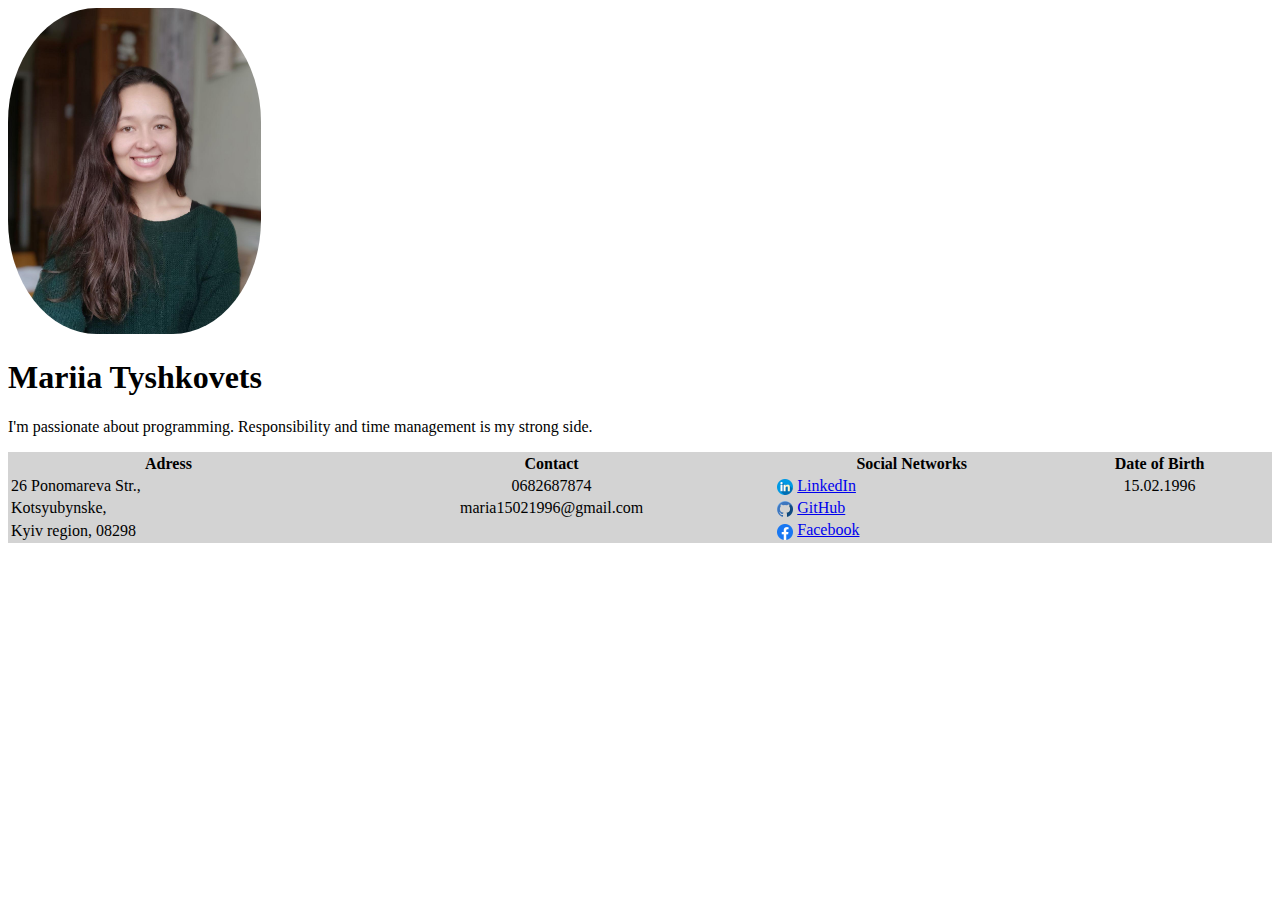
==== index.html @ bc9e3d2c "basic info added" ====
<!DOCTYPE html>
<html lang="en">
<head>
    <meta charset="UTF-8">
    <meta http-equiv="X-UA-Compatible" content="IE=edge">
    <meta name="viewport" content="width=device-width, initial-scale=1.0">
    <title>CV</title>
</head>
<body>
    <main>
        <img src="img/Mariia.jpg" alt="Mariia Tyshkovets" width="20%" style="border-radius: 35%;">
        <h1>Mariia Tyshkovets</h1>
        <p>I'm passionate about programming. 
        Responsibility and time management is my strong side.</p>    
        <table width="100%" bgcolor="lightgrey">
            <tr>
                <th>Adress</th>
                <th>Contact</th>
                <th>Social Networks</th>
                <th>Date of Birth</th>
            </tr>
            <tr>
                <td> 26 Ponomareva Str.,</td>
                <td align="center">0682687874</td>
                <td>
                    <img src="img/linkedin.png" alt="LinkedIn icon" width="16" style="vertical-align: middle;">
                    <a href="https://www.linkedin.com/in/mariia-tyshkovets-8541b6209/"> LinkedIn</a>
                </td>
                <td align="center">15.02.1996</td>
            </tr>
            <tr>
                <td> Kotsyubynske, </td>
                <td align="center">maria15021996@gmail.com</td>
                <td>
                    <img src="img/github.png" alt="Github icon" width="16" style="vertical-align: middle;">
                    <a href="https://github.com/MariiaTyshkovets"> GitHub</a>
                </td>
                <td></td>
            </tr>
            <tr>
                <td> Kyiv region, 08298 </td>
                <td></td>
                <td>
                    <img src="img/fb.png" alt="Facebook icon" width="16" style="vertical-align: middle;">
                    <a href="https://www.facebook.com/mariia.tyshkovets"> Facebook</a>
                </td>
                <td></td>
            </tr>
        </table>
    </main>
</body>
</html>
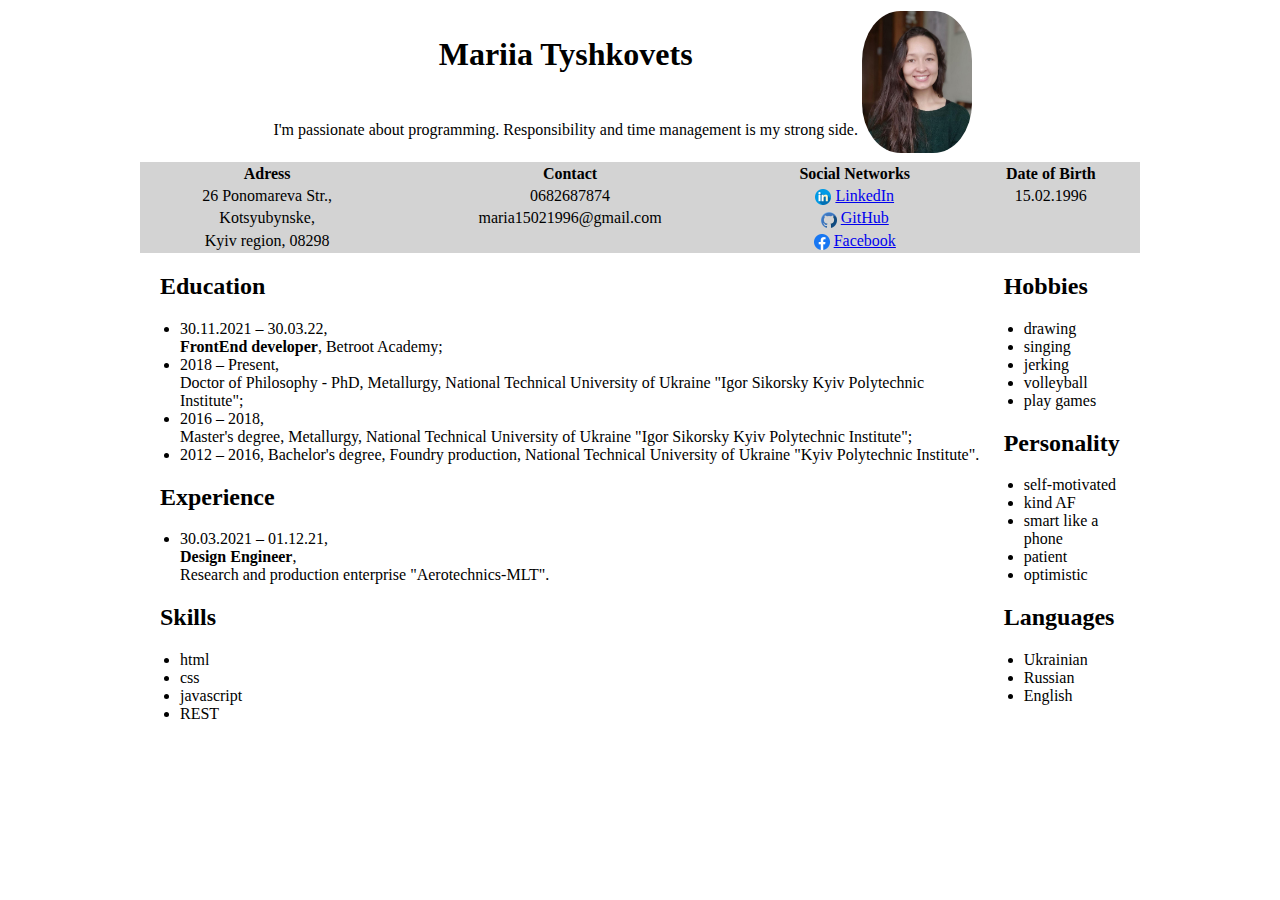
==== commit e468eba5: "full information added" ====
--- a/index.html
+++ b/index.html
@@ -7,11 +7,20 @@
     <title>CV</title>
 </head>
 <body>
-    <main>
-        <img src="img/Mariia.jpg" alt="Mariia Tyshkovets" width="20%" style="border-radius: 35%;">
-        <h1>Mariia Tyshkovets</h1>
-        <p>I'm passionate about programming. 
-        Responsibility and time management is my strong side.</p>    
+    <center>
+    <main style="max-width: 1000px;">
+        <table align="center">
+            <tbody>
+            <tr>
+                <td width="80%" align="center"><h1>Mariia Tyshkovets</h1></td> 
+                <td rowspan="2"><img src="img/Mariia.jpeg" alt="Mariia Tyshkovets" width="110px" style="border-radius: 35%;" ></td>
+            </tr> 
+            <tr>
+                <td><p>I'm passionate about programming. 
+                Responsibility and time management is my strong side.</p></td>
+            <tr>
+            </tbody>
+        </table>
         <table width="100%" bgcolor="lightgrey">
             <tr>
                 <th>Adress</th>
@@ -19,34 +28,86 @@
                 <th>Social Networks</th>
                 <th>Date of Birth</th>
             </tr>
-            <tr>
+            <tr align="center">
                 <td> 26 Ponomareva Str.,</td>
-                <td align="center">0682687874</td>
+                <td>0682687874</td>
                 <td>
                     <img src="img/linkedin.png" alt="LinkedIn icon" width="16" style="vertical-align: middle;">
-                    <a href="https://www.linkedin.com/in/mariia-tyshkovets-8541b6209/"> LinkedIn</a>
+                    <a href="https://www.linkedin.com/in/mariia-tyshkovets-8541b6209/" target="_blank"> LinkedIn</a>
                 </td>
-                <td align="center">15.02.1996</td>
+                <td>15.02.1996</td>
             </tr>
-            <tr>
+            <tr align="center">
                 <td> Kotsyubynske, </td>
-                <td align="center">maria15021996@gmail.com</td>
+                <td>maria15021996@gmail.com</td>
                 <td>
                     <img src="img/github.png" alt="Github icon" width="16" style="vertical-align: middle;">
-                    <a href="https://github.com/MariiaTyshkovets"> GitHub</a>
+                    <a href="https://github.com/MariiaTyshkovets" target="_blank"> GitHub</a>
                 </td>
                 <td></td>
             </tr>
-            <tr>
+            <tr align="center">
                 <td> Kyiv region, 08298 </td>
                 <td></td>
                 <td>
                     <img src="img/fb.png" alt="Facebook icon" width="16" style="vertical-align: middle;">
-                    <a href="https://www.facebook.com/mariia.tyshkovets"> Facebook</a>
+                    <a href="https://www.facebook.com/mariia.tyshkovets" target="_blank"> Facebook</a>
                 </td>
                 <td></td>
             </tr>
         </table>
-    </main>
+    
+    <div style="display: flex; width: 100%;" align="left">
+        <div style="flex-grow: 0;">
+            <h2 style="padding-left:20px;">Education</h2>
+            <ul>
+                <li>30.11.2021 – 30.03.22, <br> <strong>FrontEnd developer</strong>, Betroot Academy;</li>
+                <li>2018 – Present, <br> Doctor of Philosophy - PhD, Metallurgy, 
+                    National Technical University of Ukraine "Igor Sikorsky Kyiv Polytechnic Institute";</li>
+                <li>2016 – 2018, <br> Master's degree, Metallurgy,
+                    National Technical University of Ukraine "Igor Sikorsky Kyiv Polytechnic Institute";</li>
+                <li>2012 – 2016, Bachelor's degree, Foundry production,
+                    National Technical University of Ukraine "Kyiv Polytechnic Institute".</li>
+            </ul>
+            <h2 style="padding-left:20px;">Experience</h2>
+            <ul>
+                <li>30.03.2021 – 01.12.21, <br> <strong>Design Engineer</strong>, <br> 
+                    Research and production enterprise "Aerotechnics-MLT".</li>
+            </ul>
+            <h2 style="padding-left:20px;">Skills</h2>
+            <ul>
+                <li>html</li>
+                <li>css</li>
+                <li>javascript</li>
+                <li>REST</li>
+            </ul>
+       </div>
+        <div style="flex-grow: 1; min-width: 140px;">
+            <h2 style="padding-left:20px;">Hobbies</h2>
+            <ul>
+                <li>drawing</li>
+                <li>singing</li>
+                <li>jerking</li>
+                <li>volleyball</li>
+                <li>play games</li>
+            </ul>
+            <h2 style="padding-left:20px;">Personality</h2>
+            <ul>
+                <li>self-motivated</li>
+                <li>kind AF</li>
+                <li>smart like a phone</li>
+                <li>patient</li>
+                <li>optimistic</li>
+            </ul>
+            <h2 style="padding-left:20px;">Languages</h2>
+            <ul>
+                <li>Ukrainian</li>
+                <li>Russian</li>
+                <li>English</li>
+            </ul>
+        </div>
+    </div>
+</main>
+</center>
 </body>
 </html>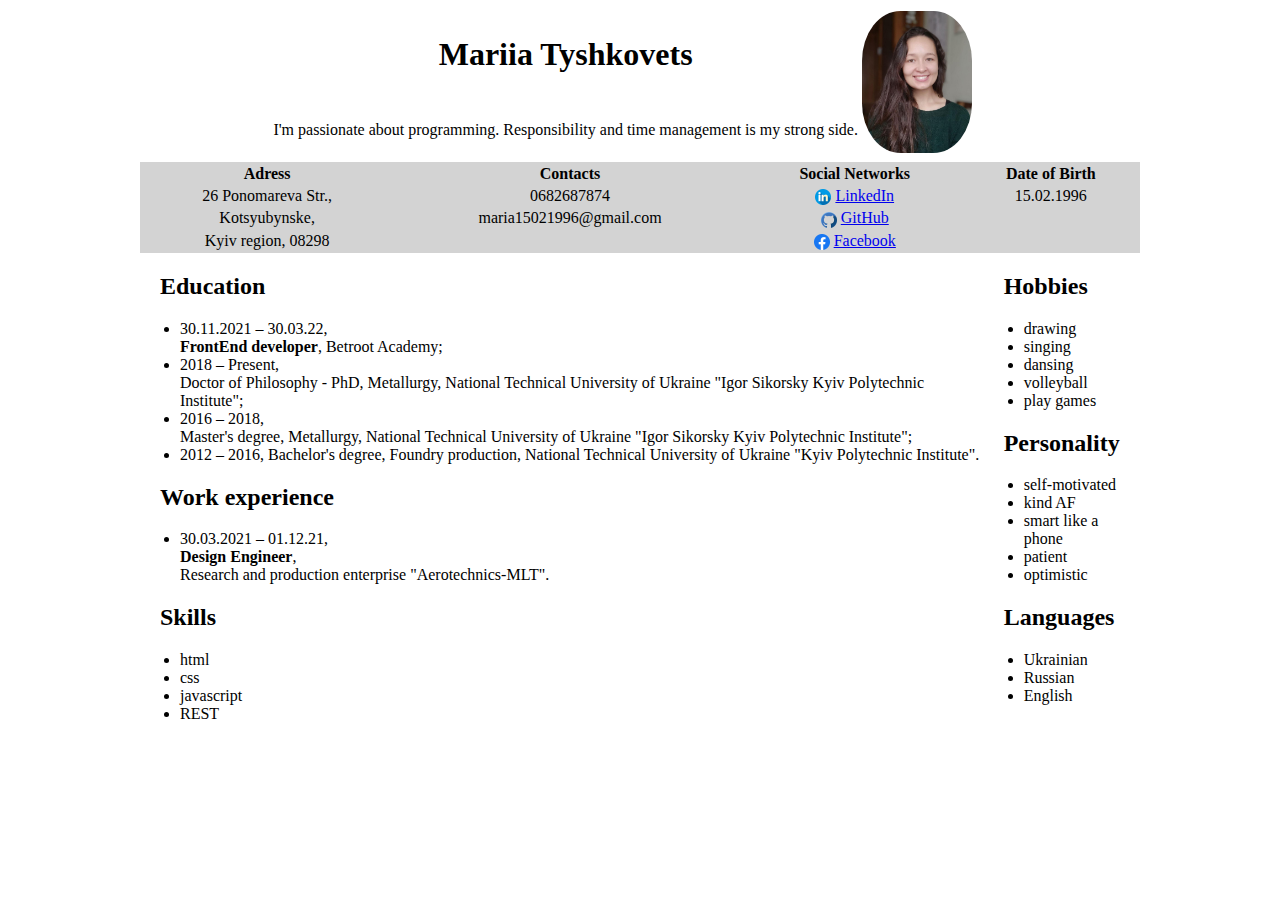
==== commit 977c3f98: "cv in Ukrainian added" ====
--- a/index.html
+++ b/index.html
@@ -24,7 +24,7 @@
         <table width="100%" bgcolor="lightgrey">
             <tr>
                 <th>Adress</th>
-                <th>Contact</th>
+                <th>Contacts</th>
                 <th>Social Networks</th>
                 <th>Date of Birth</th>
             </tr>
@@ -69,7 +69,7 @@
                 <li>2012 – 2016, Bachelor's degree, Foundry production,
                     National Technical University of Ukraine "Kyiv Polytechnic Institute".</li>
             </ul>
-            <h2 style="padding-left:20px;">Experience</h2>
+            <h2 style="padding-left:20px;">Work experience</h2>
             <ul>
                 <li>30.03.2021 – 01.12.21, <br> <strong>Design Engineer</strong>, <br> 
                     Research and production enterprise "Aerotechnics-MLT".</li>
@@ -87,7 +87,7 @@
             <ul>
                 <li>drawing</li>
                 <li>singing</li>
-                <li>jerking</li>
+                <li>dansing</li>
                 <li>volleyball</li>
                 <li>play games</li>
             </ul>
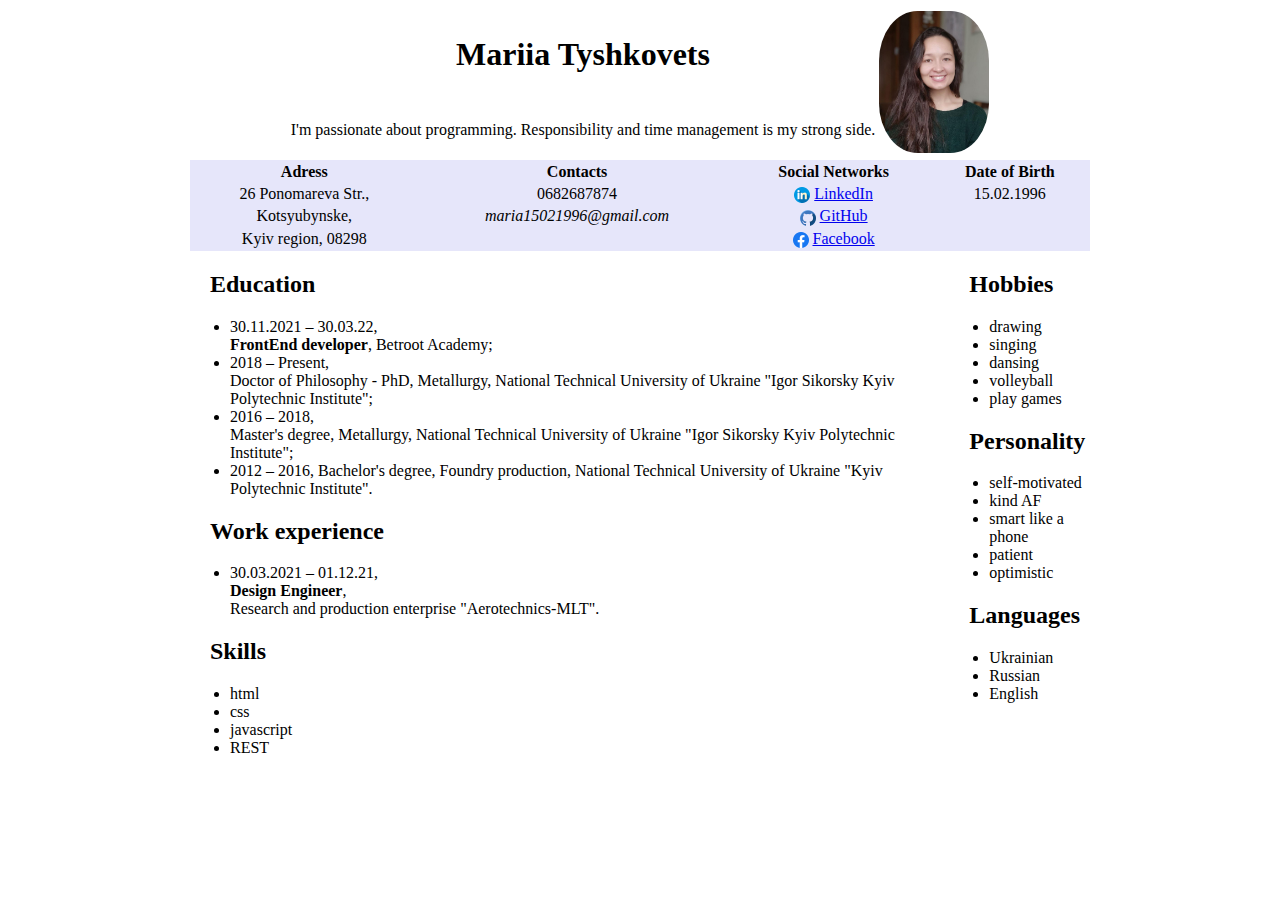
==== commit fbbd7c57: "modified and added smth" ====
--- a/index.html
+++ b/index.html
@@ -4,110 +4,109 @@
     <meta charset="UTF-8">
     <meta http-equiv="X-UA-Compatible" content="IE=edge">
     <meta name="viewport" content="width=device-width, initial-scale=1.0">
+    <link href="style/style.css" rel="stylesheet">
     <title>CV</title>
 </head>
 <body>
-    <center>
-    <main style="max-width: 1000px;">
-        <table align="center">
+    <header>
+        <table>
             <tbody>
             <tr>
-                <td width="80%" align="center"><h1>Mariia Tyshkovets</h1></td> 
-                <td rowspan="2"><img src="img/Mariia.jpeg" alt="Mariia Tyshkovets" width="110px" style="border-radius: 35%;" ></td>
+                <td class="center"><h1>Mariia Tyshkovets</h1></td> 
+                <td rowspan="2"><img src="img/Mariia.jpeg" alt="Mariia Tyshkovets"></td>
             </tr> 
             <tr>
-                <td><p>I'm passionate about programming. 
-                Responsibility and time management is my strong side.</p></td>
-            <tr>
+                <td><p>I'm passionate about programming. Responsibility and time management is my strong side.</p></td>
+            </tr>
             </tbody>
         </table>
-        <table width="100%" bgcolor="lightgrey">
+    </header>
+    <main>
+        <table class="info">
             <tr>
                 <th>Adress</th>
                 <th>Contacts</th>
                 <th>Social Networks</th>
                 <th>Date of Birth</th>
             </tr>
-            <tr align="center">
+            <tr class="center">
                 <td> 26 Ponomareva Str.,</td>
                 <td>0682687874</td>
                 <td>
-                    <img src="img/linkedin.png" alt="LinkedIn icon" width="16" style="vertical-align: middle;">
+                    <img src="img/linkedin.png" alt="LinkedIn icon" class="icon">
                     <a href="https://www.linkedin.com/in/mariia-tyshkovets-8541b6209/" target="_blank"> LinkedIn</a>
                 </td>
                 <td>15.02.1996</td>
             </tr>
-            <tr align="center">
+            <tr class="center">
                 <td> Kotsyubynske, </td>
-                <td>maria15021996@gmail.com</td>
+                <td><em> maria15021996@gmail.com </em></td>
                 <td>
-                    <img src="img/github.png" alt="Github icon" width="16" style="vertical-align: middle;">
+                    <img src="img/github.png" alt="Github icon" class="icon">
                     <a href="https://github.com/MariiaTyshkovets" target="_blank"> GitHub</a>
                 </td>
                 <td></td>
             </tr>
-            <tr align="center">
+            <tr class="center">
                 <td> Kyiv region, 08298 </td>
                 <td></td>
                 <td>
-                    <img src="img/fb.png" alt="Facebook icon" width="16" style="vertical-align: middle;">
+                    <img src="img/fb.png" alt="Facebook icon" class="icon">
                     <a href="https://www.facebook.com/mariia.tyshkovets" target="_blank"> Facebook</a>
                 </td>
                 <td></td>
             </tr>
         </table>
-    
-    <div style="display: flex; width: 100%;" align="left">
-        <div style="flex-grow: 0;">
-            <h2 style="padding-left:20px;">Education</h2>
-            <ul>
-                <li>30.11.2021 – 30.03.22, <br> <strong>FrontEnd developer</strong>, Betroot Academy;</li>
-                <li>2018 – Present, <br> Doctor of Philosophy - PhD, Metallurgy, 
+        <article class="columns">
+            <section id="main">
+                <h2>Education</h2>
+                <ul>
+                    <li>30.11.2021 – 30.03.22, <br> <strong>FrontEnd developer</strong>, Betroot Academy;</li>
+                    <li>2018 – Present, <br> Doctor of Philosophy - PhD, Metallurgy, 
                     National Technical University of Ukraine "Igor Sikorsky Kyiv Polytechnic Institute";</li>
-                <li>2016 – 2018, <br> Master's degree, Metallurgy,
+                    <li>2016 – 2018, <br> Master's degree, Metallurgy,
                     National Technical University of Ukraine "Igor Sikorsky Kyiv Polytechnic Institute";</li>
-                <li>2012 – 2016, Bachelor's degree, Foundry production,
+                    <li>2012 – 2016, Bachelor's degree, Foundry production,
                     National Technical University of Ukraine "Kyiv Polytechnic Institute".</li>
-            </ul>
-            <h2 style="padding-left:20px;">Work experience</h2>
-            <ul>
-                <li>30.03.2021 – 01.12.21, <br> <strong>Design Engineer</strong>, <br> 
+                </ul>
+                <h2>Work experience</h2>
+                <ul>
+                    <li>30.03.2021 – 01.12.21, <br> <strong>Design Engineer</strong>, <br> 
                     Research and production enterprise "Aerotechnics-MLT".</li>
-            </ul>
-            <h2 style="padding-left:20px;">Skills</h2>
-            <ul>
-                <li>html</li>
-                <li>css</li>
-                <li>javascript</li>
-                <li>REST</li>
-            </ul>
-       </div>
-        <div style="flex-grow: 1; min-width: 140px;">
-            <h2 style="padding-left:20px;">Hobbies</h2>
-            <ul>
-                <li>drawing</li>
-                <li>singing</li>
-                <li>dansing</li>
-                <li>volleyball</li>
-                <li>play games</li>
-            </ul>
-            <h2 style="padding-left:20px;">Personality</h2>
-            <ul>
-                <li>self-motivated</li>
-                <li>kind AF</li>
-                <li>smart like a phone</li>
-                <li>patient</li>
-                <li>optimistic</li>
-            </ul>
-            <h2 style="padding-left:20px;">Languages</h2>
-            <ul>
-                <li>Ukrainian</li>
-                <li>Russian</li>
-                <li>English</li>
-            </ul>
-        </div>
-    </div>
-</main>
-</center>
+                </ul>
+                <h2>Skills</h2>
+                <ul>
+                    <li>html</li>
+                    <li>css</li>
+                    <li>javascript</li>
+                    <li>REST</li>
+                </ul>
+            </section>
+            <section class="additional">
+                <h2>Hobbies</h2>
+                <ul>
+                    <li>drawing</li>
+                    <li>singing</li>
+                    <li>dansing</li>
+                    <li>volleyball</li>
+                    <li>play games</li>
+                </ul>
+                <h2>Personality</h2>
+                <ul>
+                    <li>self-motivated</li>
+                    <li>kind AF</li>
+                    <li>smart like a phone</li>
+                    <li>patient</li>
+                    <li>optimistic</li>
+                </ul>
+                <h2>Languages</h2>
+                <ul>
+                    <li>Ukrainian</li>
+                    <li>Russian</li>
+                    <li>English</li>
+                </ul>
+            </section>
+        </article>
+    </main>
 </body>
 </html>--- a/style/style.css
+++ b/style/style.css
@@ -0,0 +1,41 @@
+body {
+    display: flex;
+    justify-content: center;
+    align-items: center; 
+    flex-direction: column;
+}
+header, main {
+    max-width: 900px;
+}
+table {
+    margin: auto;
+}
+table .center {
+    text-align: center;    
+}
+td img {
+    width: 110px; 
+    border-radius: 35%;
+}
+table.info {
+    width: 100%;
+    background-color: lavender;
+}
+img.icon {
+    width: 16px; 
+    vertical-align: middle;
+}
+article.columns {
+    display: flex; 
+    width: 100%;
+    text-align: left;
+}
+#main {
+    flex-grow: 0;
+}
+#additional {
+    flex-grow: 1; min-width: 140px;
+}
+section h2 {
+    padding-left:20px;
+}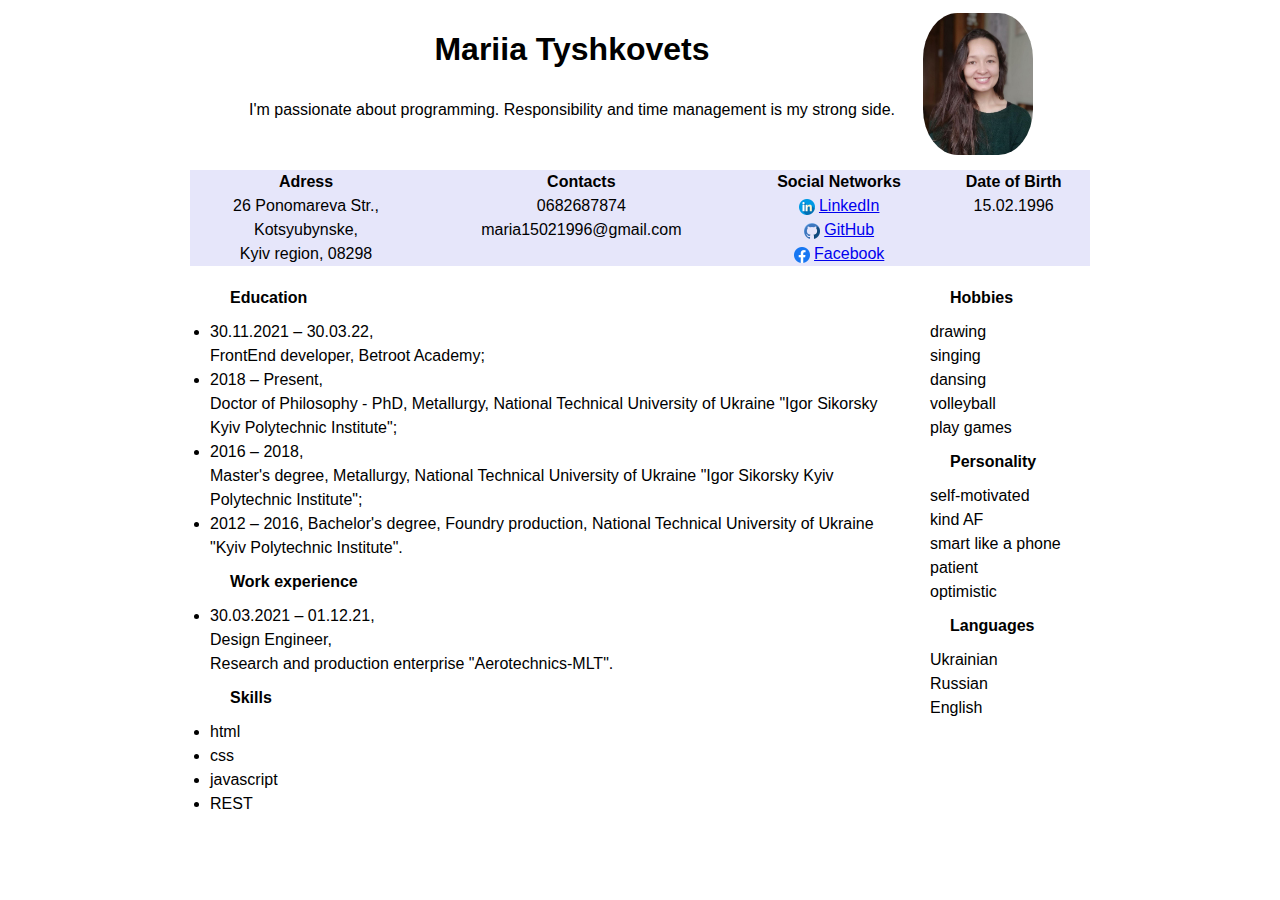
==== commit 163374cf: "css modified and added reset.html" ====
--- a/index.html
+++ b/index.html
@@ -4,26 +4,23 @@
     <meta charset="UTF-8">
     <meta http-equiv="X-UA-Compatible" content="IE=edge">
     <meta name="viewport" content="width=device-width, initial-scale=1.0">
+    <link href="style/reset.css" rel="stylesheet">
     <link href="style/style.css" rel="stylesheet">
     <title>CV</title>
 </head>
 <body>
-    <header>
-        <table>
-            <tbody>
-            <tr>
-                <td class="center"><h1>Mariia Tyshkovets</h1></td> 
-                <td rowspan="2"><img src="img/Mariia.jpeg" alt="Mariia Tyshkovets"></td>
-            </tr> 
-            <tr>
-                <td><p>I'm passionate about programming. Responsibility and time management is my strong side.</p></td>
-            </tr>
-            </tbody>
-        </table>
+    <header class="header">
+        <div class="left">
+            <h1 class="name">Mariia Tyshkovets</h1>
+            <p>I'm passionate about programming. Responsibility and time management is my strong side.</p> 
+        </div>
+        <div class="right">
+            <img src="img/Mariia.jpeg" alt="Mariia Tyshkovets" class="main-img">
+        </div>
     </header>
-    <main>
+    <main class="main">
         <table class="info">
-            <tr>
+            <tr class="thead">
                 <th>Adress</th>
                 <th>Contacts</th>
                 <th>Social Networks</th>
@@ -58,9 +55,9 @@
             </tr>
         </table>
         <article class="columns">
-            <section id="main">
+            <section class="main-info">
                 <h2>Education</h2>
-                <ul>
+                <ul class="list">
                     <li>30.11.2021 – 30.03.22, <br> <strong>FrontEnd developer</strong>, Betroot Academy;</li>
                     <li>2018 – Present, <br> Doctor of Philosophy - PhD, Metallurgy, 
                     National Technical University of Ukraine "Igor Sikorsky Kyiv Polytechnic Institute";</li>
@@ -70,12 +67,12 @@
                     National Technical University of Ukraine "Kyiv Polytechnic Institute".</li>
                 </ul>
                 <h2>Work experience</h2>
-                <ul>
+                <ul class="list">
                     <li>30.03.2021 – 01.12.21, <br> <strong>Design Engineer</strong>, <br> 
                     Research and production enterprise "Aerotechnics-MLT".</li>
                 </ul>
                 <h2>Skills</h2>
-                <ul>
+                <ul class="list">
                     <li>html</li>
                     <li>css</li>
                     <li>javascript</li>
--- a/style/style.css
+++ b/style/style.css
@@ -1,41 +1,66 @@
 body {
     display: flex;
-    justify-content: center;
-    align-items: center; 
     flex-direction: column;
+    align-items: center;
+    font-family:'Gill Sans', 'Gill Sans MT', Calibri, 'Trebuchet MS', sans-serif;
 }
-header, main {
+.header, .main {
     max-width: 900px;
 }
-table {
-    margin: auto;
-}
-table .center {
+.center {
     text-align: center;    
 }
-td img {
-    width: 110px; 
+.main-img {
+    max-width: 110px; 
     border-radius: 35%;
+    padding: 13px 13px;
 }
-table.info {
+.header {
+    display: flex;
+    flex-direction: row;
+    height: 170px;
+}
+.left {
+    text-align: center;
+    padding-left: 15px; 
+    padding-right: 15px;
+}
+.name {
+    font-size: 2em;
+    margin: 25px 0;
+}
+.info {
     width: 100%;
     background-color: lavender;
+    display: inline-table;
 }
-img.icon {
+.thead, h2, h1 {
+    font-weight: 600;
+}
+.icon {
     width: 16px; 
     vertical-align: middle;
+    display: inline-block;
 }
-article.columns {
+.columns {
     display: flex; 
     width: 100%;
     text-align: left;
 }
-#main {
+.main-info {
     flex-grow: 0;
+    padding: 10px 20px;
 }
-#additional {
+.additional {
     flex-grow: 1; min-width: 140px;
+    padding: 10px 20px;
+    margin: 0;
 }
-section h2 {
+.main-info h2, .additional h2 {
     padding-left:20px;
+    padding-bottom: 10px;
+    padding-top: 10px;
+}
+.list li {
+    list-style-type: disc;
 }